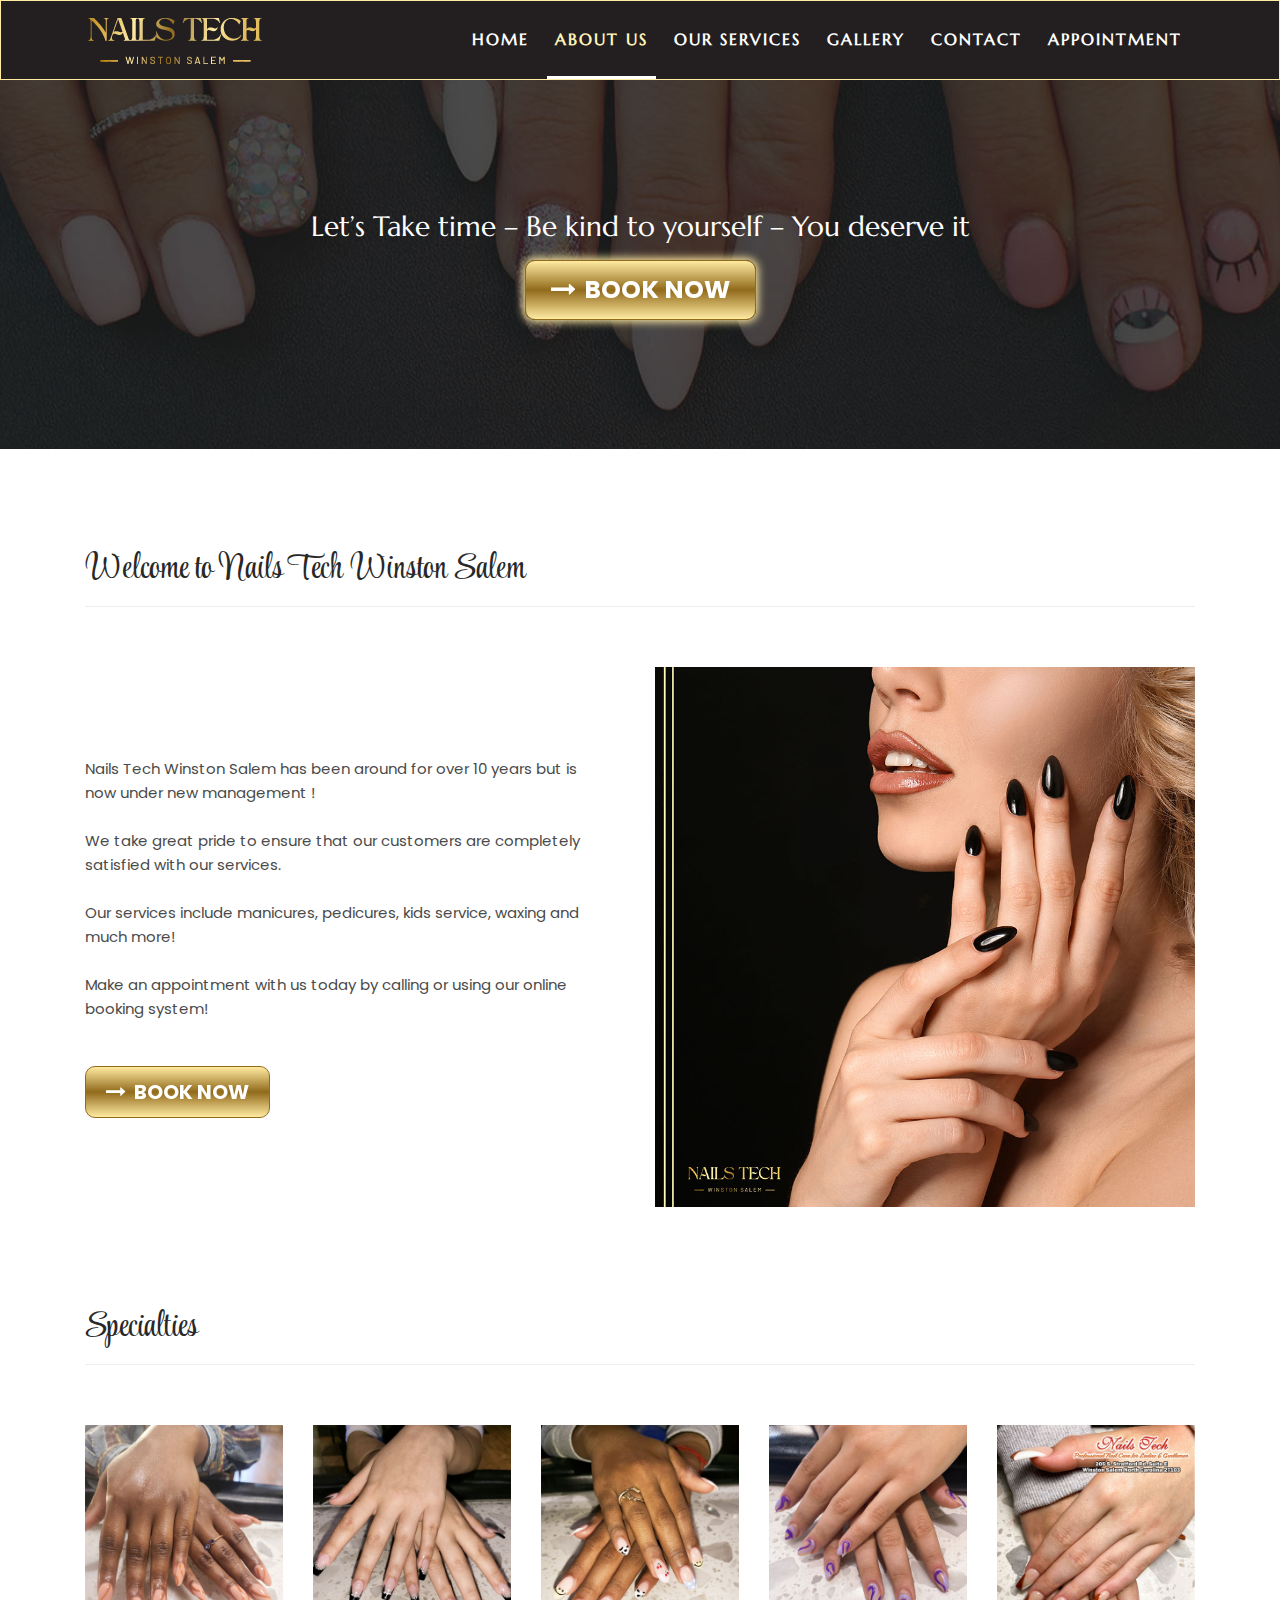
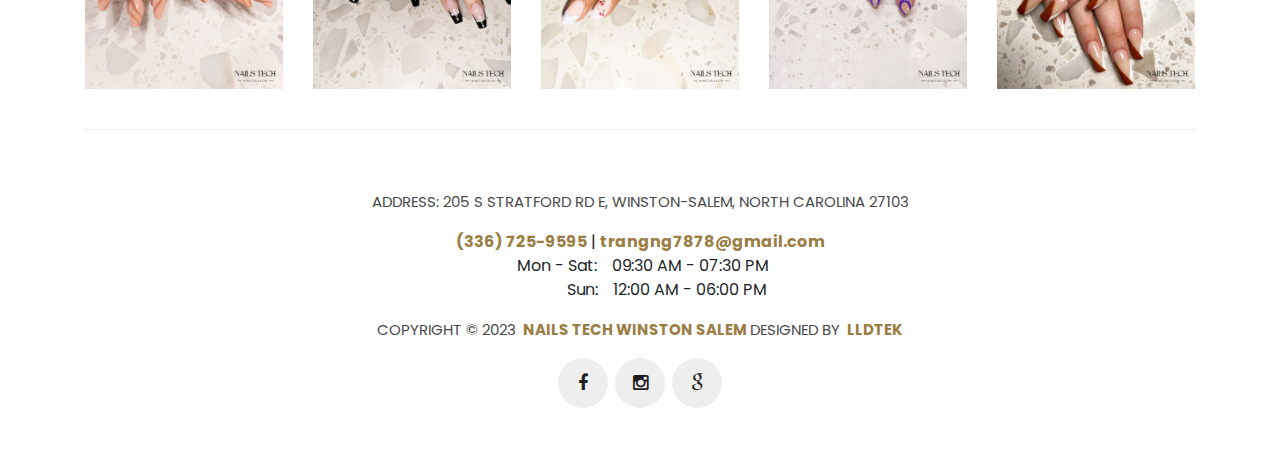
==== about.html @ 06a08e95 "AAA" ====
<!DOCTYPE html>
<html lang="en">

  <head>
    <meta charset="utf-8">
    <meta name="viewport" content="width=device-width, initial-scale=1, shrink-to-fit=no">
    <meta name="description" content="">
    <meta name="author" content="">
    <link href="https://fonts.googleapis.com/css?family=Poppins:100,200,300,400,500,600,700,800,900&display=swap" rel="stylesheet">

    <title>About | Nails Tech Winston Salem</title>
    <link rel="icon" type="image/x-icon" href="assets/images/Nails-tech-winston-salem-favicon.svg">
    <!-- Bootstrap core CSS -->
    <link href="vendor/bootstrap/css/bootstrap.min.css" rel="stylesheet">

    <!-- Additional CSS Files -->
    <link rel="stylesheet" href="assets/css/fontawesome.css">
    <link rel="stylesheet" href="assets/css/templatemo-sixteen.css">
    <link rel="stylesheet" href="assets/css/owl.css">
    <link rel="icon" href="assets/images/Nails-tech-winston-salem-favicon.svg">
  
    <!--font -->
    <link rel="preconnect" href="https://fonts.googleapis.com">
    <link rel="preconnect" href="https://fonts.gstatic.com" crossorigin>
    <link href="https://fonts.googleapis.com/css2?family=Marcellus&display=swap" rel="stylesheet">
  
    <link rel="stylesheet" href="assets/css/hover.css">
  
    <link rel="preconnect" href="https://fonts.googleapis.com">
    <link rel="preconnect" href="https://fonts.gstatic.com" crossorigin>
    <link href="https://fonts.googleapis.com/css2?family=Style+Script&display=swap" rel="stylesheet">

  </head>

  <body>

    <!-- ***** Preloader Start ***** -->
    <div id="preloader">
        <div class="jumper">
            <div></div>
            <div></div>
            <div></div>
        </div>
    </div>  
    <!-- ***** Preloader End ***** -->


    <!-- Header -->
    <header class="">
      <nav class="navbar navbar-expand-lg">
        <div class="container">
          <a class="navbar-brand" href="index.html">
            <img src="assets/images/Nails-tech-winston-salem-logo-gold.png" alt="Nails Tech Winston Salem">
          </a>
          <button class="navbar-toggler" type="button" data-toggle="collapse" data-target="#navbarResponsive"
                  aria-controls="navbarResponsive" aria-expanded="false" aria-label="Toggle navigation">
            <span class="navbar-toggler-icon"></span>
          </button>
          <div class="collapse navbar-collapse" id="navbarResponsive">
            <ul class="navbar-nav ml-auto">
              <li class="nav-item">
                <a class="nav-link" href="index.html">Home
                  <span class="sr-only">(current)</span>
                </a>
              </li>
              <li class="nav-item active">
                <a class="nav-link" href="about.html">About Us</a>
              </li>
              <li class="nav-item">
                <a class="nav-link" href="services.html">Our Services</a>
              </li>
              <li class="nav-item">
                <a class="nav-link" href="gallery.html">Gallery</a>
              </li>
              <!--<li class="nav-item">-->
              <!--<a class="nav-link" href="tel:4702708971" target="_blank">Booking</a>-->
              <!--</li>-->
              <li class="nav-item">
                <a class="nav-link" href="contact.html">Contact</a>
              </li>
              <li class="nav-item">
                <a class="nav-link" target="_blank"
                   href="https://www.facebook.com/nailstechwinstonsalem">Appointment</a>
              </li>
            </ul>
          </div>
        </div>
      </nav>
    </header>

    <!-- Page Content -->
    <div class="page-heading about-heading header-text" style="background-image: url(assets/images/home/Nails-tech-winston-salem-banner-04.jpg);">
      <div class="container">
        <div class="row">
          <div class="col-md-12">
            <div class="text-content text-banner-01">
              <h3 class="text-white text-center padding-booking mb-3">Let’s Take time – Be kind to yourself – You deserve it</h3>
              <a target="_blank"
                 href="https://www.facebook.com/nailstechwinstonsalem"
                 class="filled-button online-booking-btn hvr-wobble-horizontal">
                <span><i class="fa fa-long-arrow-right mr-2"></i></span>Book Now</a>
          </div>
          </div>
        </div>
      </div>
    </div>


    <div class="best-features about-features">
      <div class="container">
        <div class="row">
          <div class="col-md-12">
            <div class="section-heading">
              <h2>Welcome to Nails Tech Winston Salem</h2>
            </div>
          </div>
        </div>
        <div class="row">
          <div class="col-md-12 col-lg-6 align-items-center d-flex">
            <div class="left-content">
              <p class="pl-0 no-border">Nails Tech Winston Salem has been around for over 10 years but is now under new management !
                <br><br>
                We take great pride to ensure that our customers are completely satisfied with our services. <br><br>
                Our services include manicures, pedicures, kids service, waxing and much more! <br><br>
                Make an appointment with us today by calling or using our online booking system! <br>
              </p>
              <a target="_blank"
                 href="https://www.facebook.com/nailstechwinstonsalem"
                 class="filled-button online-booking-btn hvr-wobble-horizontal btn-book-promotion">
                <span><i class="fa fa-long-arrow-right mr-2"></i></span>Book Now</a>
            </div>
  
          </div>
          <div class="col-md-12 col-lg-6 align-items-center d-flex">
            <div class="right-image">
              <img src="assets/images/home/Nails-tech-winston-salem-about.jpg" alt="Nails Tech Winston Salem">
            </div>
          </div>
        </div>
      </div>
    </div>


    <div class="happy-clients">
      <div class="container">
        <div class="row">
          <div class="col-md-12">
            <div class="section-heading">
              <h2>Specialties</h2>
            </div>
          </div>
          <div class="col-md-12">
            <div class="owl-clients owl-carousel">
              <div class="thumbnail">
                <a href="assets/images/gallery/Nails-tech-winston-salem-gallery-01.jpg">
                  <img src="assets/images/gallery/Nails-tech-winston-salem-gallery-01.jpg" alt="Nails Tech Winston Salem Specialties 01">
                </a>
              </div>
              
              <div class="thumbnail">
                <a href="assets/images/gallery/Nails-tech-winston-salem-gallery-02.jpg">
                  <img src="assets/images/gallery/Nails-tech-winston-salem-gallery-02.jpg" alt="Nails Tech Winston Salem Specialties 02">
                </a>
              </div>
              
              <div class="thumbnail">
                <a href="assets/images/gallery/Nails-tech-winston-salem-gallery-03.jpg">
                  <img src="assets/images/gallery/Nails-tech-winston-salem-gallery-03.jpg" alt="Nails Tech Winston Salem Specialties 03">
                </a>
              </div>
              
              <div class="thumbnail">
                <a href="assets/images/gallery/Nails-tech-winston-salem-gallery-04.jpg">
                  <img src="assets/images/gallery/Nails-tech-winston-salem-gallery-04.jpg" alt="Nails Tech Winston Salem Specialties 04">
                </a>
              </div>
              
              <div class="thumbnail">
                <a href="assets/images/gallery/Nails-tech-winston-salem-gallery-05.jpg">
                  <img src="assets/images/gallery/Nails-tech-winston-salem-gallery-05.jpg" alt="Nails Tech Winston Salem Specialties 05">
                </a>
              </div>
             
            </div>
          </div>
        </div>
      </div>
    </div>

    <footer>
      <div class="container">
        <div class="row">
          <div class="col-md-12">
            <div class="inner-content">
              <p class="mb-3">Address: 205 S Stratford Rd E, Winston-Salem, North Carolina 27103</p>
              <a href="tel:+13367259595" class="text-red">(336) 725-9595</a>
              <span>|</span>
              <a href="" class="text-red">trangng7878@gmail.com</a>
              <ul class="mb-3">
                <li><a><span class="left-column-day">Mon - Sat: </span>09:30 AM - 07:30 PM</a></li>
                <li><a><span class="left-column-day">Sun: </span>12:00 AM - 06:00 PM</a></li>
              </ul>
              <p class="mb-3">
                Copyright &copy; 2023 <a href=""><b>Nails Tech Winston Salem </b></a> Designed by <a rel="nofollow noopener" href="https://www.lldtek.com" target="_blank"><b>LLDTEK</b></a>
              </p>
              <div class="col-md-12">
                <div class="center-content">
                  <ul class="social-icons">
                    <li><a href="https://www.facebook.com/nailstechwinstonsalem" target="_blank"><i
                            class="fa fa-facebook"></i></a></li>
                    <li><a href="https://www.instagram.com/nailstech.winstonsalem" target="_blank"><i
                            class="fa fa-instagram"></i></a></li>
                    <li><a href="https://goo.gl/maps/ouCibdZBUZsSp1ty6" target="_blank"><i
                            class="fa fa-google"></i></a></li>
                  </ul>
                </div>
              </div>
            </div>
          </div>
        </div>
      </div>
    </footer>


    <!-- Bootstrap core JavaScript -->
    <script src="vendor/jquery/jquery.min.js"></script>
    <script src="vendor/bootstrap/js/bootstrap.bundle.min.js"></script>


    <!-- Additional Scripts -->
    <script src="assets/js/custom.js"></script>
    <script src="assets/js/owl.js"></script>
    <script src="assets/js/slick.js"></script>
    <script src="assets/js/isotope.js"></script>
    <script src="assets/js/accordions.js"></script>


    <script language = "text/Javascript"> 
      cleared[0] = cleared[1] = cleared[2] = 0; //set a cleared flag for each field
      function clearField(t){                   //declaring the array outside of the
      if(! cleared[t.id]){                      // function makes it static and global
          cleared[t.id] = 1;  // you could use true and false, but that's more typing
          t.value='';         // with more chance of typos
          t.style.color='#fff';
          }
      }
    </script>


  </body>

</html>
---- assets/css/templatemo-sixteen.css ----
body {
  font-family: 'Poppins', sans-serif;
  overflow-x: hidden;
  text-rendering: optimizeLegibility;
  -webkit-font-smoothing: antialiased;
  -moz-osx-font-smoothing: grayscale;
}
p {
	margin-bottom: 0px;
	font-size: 15px;
	font-weight: 400;
	color: #4a4a4a;
	line-height: 24px;
}
a {
	text-decoration: none!important;
}
ul {
	padding: 0;
	margin: 0;
	list-style: none;
}

h1,h2,h3,h4,h5,h6 {
	margin: 0px;
	font-family: 'Marcellus', serif;

}

ul.social-icons li {
	display: inline-block;
	margin-right: 3px;
}

ul.social-icons li:last-child {
	margin-right: 0px;
}

ul.social-icons li a {
	width: 50px;
	height: 50px;
	display: inline-block;
	line-height: 50px;
	background-color: #eee;
	color: #1e1e1e;
	font-size: 18px;
	text-align: center;
	transition: all .3s;
	border-radius: 100%;
}

ul.social-icons li a:hover {
	background-color: #9b7e45;
	color: #fff;
}

a.filled-button {
	background-image: linear-gradient(to top,  #e8d095, #9b7e45, #e8d095);
	border: 1px solid #9b7e45;
	color: #fff;
	font-size: 16px;
	text-transform: capitalize;
	padding: 10px 20px;
	border-radius: 5px;
	display: inline-block;
	transition: all 0.3s;
	font-weight: 500;
}

a.filled-button:hover {
	background-color: #bd232f;
	color: #fff;
}
a.text-red{
	color: #9b7e45;
	font-weight: bold;
}
a.text-red:hover{
	color: #775b2b;
}
* {
  padding: 0;
  margin: 0;
}
.menu {
  list-style: none;
  height: 48px;
}
.menu li {
  text-align: left;
  color: #fff;
}
.menu li a {
  text-decoration: none;
  font-size: 16px;
  display: block;
  padding: 15px;
  color: #fff;
  background-color: #bd232f;
}
.menu > li {
  float: left;
  border-right: 1px solid #fff;
  position: relative;
}
.menu > li > ul.dropdown_menu {
  position: absolute;
  list-style: none;
  display: none;
  top: 48px;
  left: 0;
  width: 123px;
}
.menu > li:hover > a {
  background-color: #bd232f;
}
.menu > li:hover > ul.dropdown_menu {
  z-index: 100;
  display: block;
}
ul.dropdown_menu > li > ul.submenu {
  position: absolute;
  display: none;
  left: 200px;
  list-style: none;
  width: 200px;
}
ul.dropdown_menu > li:hover > a {
  background-color: #F33F3F !important;
}
ul.dropdown_menu > li:hover > ul.submenu {
  z-index: 100;
  display: block;
}
ul.submenu > li:hover > a {
  background-color: #F33F3F !important;
}
.arrow {
  width: 0;
  height: 0;
  display: inline-block;
  vertical-align: middle;
  margin-left: 7px;
}
.arrow-down {
  border-left: 9px solid transparent;
  border-right: 9px solid transparent;
  border-top: 9px solid #fff;
  /*padding-left: 10px;*/    /*H edit*/
}

.section-heading {
	text-align: left;
	margin-bottom: 60px;
	border-bottom: 1px solid #eee;
}

.section-heading h2 {
	font-family: 'Style Script', cursive;
	font-size: 35px;
	font-weight: 400;
	color: #282828;
	margin-bottom: 15px;
}

.products-heading {
	background-image: url(../images/products-heading.jpg);
}

.about-heading {
	background-image: url(../images/about-heading.jpg);
}

.contact-heading {
	background-image: url(../images/contact-heading.jpg);
}

.page-heading {
	padding: 210px 0px 130px 0px;
	text-align: center;
	background-position: center center;
	background-repeat: no-repeat;
	background-size: cover;
}

.page-heading .text-content h4 {
	color: #f33f3f;
	font-size: 22px;
	text-transform: uppercase;
	font-weight: 700;
	margin-bottom: 15px;
}

.page-heading .text-content h2 {
	color: #fff;
	font-size: 62px;
	text-transform: uppercase;
	letter-spacing: 5px;
}

#preloader {
  overflow: hidden;
  /*background: #f33f3f;*/
  left: 0;
  right: 0;
  top: 0;
  bottom: 0;
  position: fixed;
  z-index: 9999999;
  color: #fff;
}

#preloader .jumper {
  left: 0;
  top: 0;
  right: 0;
  bottom: 0;
  display: block;
  position: absolute;
  margin: auto;
  width: 50px;
  height: 50px;
}

#preloader .jumper > div {
  background-color: #fff;
  width: 10px;
  height: 10px;
  border-radius: 100%;
  -webkit-animation-fill-mode: both;
  animation-fill-mode: both;
  position: absolute;
  opacity: 0;
  width: 50px;
  height: 50px;
  -webkit-animation: jumper 1s 0s linear infinite;
  animation: jumper 1s 0s linear infinite;
}

#preloader .jumper > div:nth-child(2) {
  -webkit-animation-delay: 0.33333s;
  animation-delay: 0.33333s;
}

#preloader .jumper > div:nth-child(3) {
  -webkit-animation-delay: 0.66666s;
  animation-delay: 0.66666s;
}

@-webkit-keyframes jumper {
  0% {
    opacity: 0;
    -webkit-transform: scale(0);
    transform: scale(0);
  }
  5% {
    opacity: 1;
  }
  100% {
    -webkit-transform: scale(1);
    transform: scale(1);
    opacity: 0;
  }
}

@keyframes jumper {
  0% {
    opacity: 0;
    -webkit-transform: scale(0);
    transform: scale(0);
  }
  5% {
    opacity: 1;
  }
  100% {
    opacity: 0;
  }
}


/* Header Style */
header {
	position: absolute;
	z-index: 99999;
	width: 100%;
	height: 80px;
	background-color: #231F20;
	border: 1px solid #FFEBA2;
	-webkit-transition: all 0.3s ease-in-out 0s;
    -moz-transition: all 0.3s ease-in-out 0s;
    -o-transition: all 0.3s ease-in-out 0s;
    transition: all 0.3s ease-in-out 0s;
}
header .navbar {
	padding: 0;
}
.background-header .navbar {
	/*padding: 17px 0px;*/

}
.background-header {
	top: 0;
	position: fixed;
	background: #1e1e1e !important;
	box-shadow: 0px 1px 10px rgba(0,0,0,0.1);
}
.background-header .navbar-brand h2 {
	color: #bd232f!important;
}
.background-header .navbar-nav a.nav-link {
	color: #fff !important;
}
.background-header .navbar-nav .nav-link:hover,
.background-header .navbar-nav .active>.nav-link,
.background-header .navbar-nav .nav-link.active,
.background-header .navbar-nav .nav-link.show,
.background-header .navbar-nav .show>.nav-link {
	color: #fff473!important;
}
.navbar .navbar-brand {
	float: 	left;
	/*margin-top: -12px;*/
	outline: none;
}
.navbar .navbar-brand h2 {
	color: #fff;
	text-transform: uppercase;
	font-size: 24px;
	font-weight: 700;
	-webkit-transition: all .3s ease 0s;
    -moz-transition: all .3s ease 0s;
    -o-transition: all .3s ease 0s;
    transition: all .3s ease 0s;
}
.navbar .navbar-brand h2 em {
	font-style: normal;
	color: #d6b696;
}
#navbarResponsive {
	z-index: 999;
}
.navbar-collapse {
	text-align: center;
}
.navbar .navbar-nav .nav-item {
	margin: 0px 15px;
}
.navbar .navbar-nav a.nav-link {
	text-transform: uppercase;
	font-size: 16px;
	font-weight: 700;
	letter-spacing: 2px;
	color: #fff;
	transition: all 0.5s;
	margin-top: 5px;
	font-family: 'Marcellus', serif;
}
.navbar .navbar-nav .nav-link:hover,
.navbar .navbar-nav .active>.nav-link,
.navbar .navbar-nav .nav-link.active,
.navbar .navbar-nav .nav-link.show,
.navbar .navbar-nav .show>.nav-link {
	color: #FFF4B7;
	padding-bottom: 25px;
	border-bottom: 3px solid #fff;
}
.navbar .navbar-toggler-icon {
	background-image: none;
}
.navbar .navbar-toggler {
	/*border-color: #fff;*/
	/*background-color: #fff;	*/
	height: 36px;
	outline: none;
	border-radius: 0px;
	position: absolute;
	right: 30px;
	top: 20px;
}
.navbar .navbar-toggler-icon:after {
	content: '\f0c9';
	color: #fff;
	font-size: 18px;
	line-height: 26px;
	font-family: 'FontAwesome';
}
.navbar-toggler{
	padding: .25rem 0;
}



/* Banner Style */
.banner {
	position: relative;
	text-align: center;
	padding-top: 80px;
	background: #000;
}

.banner-item-01 {
	padding: 350px 0px;
	/*background-image: url(../images/slide_01.jpg);*/
	background-size: cover;
	background-image: url('../images/home/Nails-tech-winston-salem-banner-01.jpg');
	background-repeat: no-repeat;
	background-position: center;
}

.banner-item-02 {
	padding: 350px 0px;
	background-image: url('../images/home/Nails-tech-winston-salem-banner-02.jpg');
	background-size: cover;
	background-repeat: no-repeat;
	background-position: 0%;
}

.banner-item-03 {
	padding: 350px 0px;
	background-image: url('../images/home/Nails-tech-winston-salem-banner-03.jpg');
	background-size: cover;
	background-repeat: no-repeat;
	background-position: center center;
}

.banner .banner-item {
	max-height: 600px;
}

.banner .text-content {
	position: absolute;
	top: 50%;
	transform: translateY(-50%);
	text-align: center;
	width: 100%;
}

.banner .text-content h3 {
	color: #fff;
	/*font-size: 22px;*/
	/*text-transform: uppercase;*/
	font-weight: 300;
	margin-bottom: 15px;
}

.banner .text-content h2 {
	color: #fff;
	font-size: 62px;
	text-transform: uppercase;
	letter-spacing: 5px;
}

.owl-banner .owl-dots .owl-dot {
  border-radius: 3px;
}
.owl-banner .owl-dots {
    display: -webkit-box;
    display: -webkit-flex;
    display: -ms-flexbox;
    display: flex;
    -ms-flex-pack: center;
    -webkit-justify-content: center;
    justify-content: center;
    position: absolute;
    left: 50%;
    transform: translateX(-50%);
    bottom: 30px;
}
.owl-banner .owl-dots .owl-dot {
    width: 10px;
    height: 10px;
    border-radius: 50%;
    margin: 0 10px;
    background-color: #fff;
    opacity: 0.5;
}
.owl-banner .owl-dots .owl-dot:focus {
    outline: none
}
.owl-banner .owl-dots .owl-dot.active {
    background-color: #fff;
    opacity: 1;
}



/* Latest Produtcs */

.latest-products {
	margin-top: 100px;
}

.latest-products .section-heading a {
	float: right;
	margin-top: -35px;
	text-transform: uppercase;
	font-size: 13px;
	font-weight: 700;
	color: #f33f3f;
}

.product-item {
	margin-bottom: 30px;
}

.product-item .down-content {
	padding: 15px 0 15px 0;
	position: relative;
	text-align: center;
}

.product-item img {
	width: 100%;
	overflow: hidden;
	border-radius: 20px;
}

.product-item .down-content h4 {
	font-size: 20px;
	color: #222;
	margin-bottom: 0;
	text-transform: uppercase;
}
.product-item .down-content h4:hover {
	color: #bd232f;
}

.product-item .down-content h6 {
	position: absolute;
	top: 30px;
	right: 30px;
	font-size: 18px;
	color: #121212;
}

.product-item .down-content p {
	margin-bottom: 20px;
}

.product-item .down-content ul li {
	display: inline-block;
}

.product-item .down-content ul li i {
	color: #c19f80;
	font-size: 15px;
}

.product-item .down-content .arrow {
	position: absolute;
	right: 30px;
	bottom: 30px;
	font-size: 13px;
	color: #f33f3f;
	font-weight: 500;
}




/* Best Features */

.about-features {
	margin-top: 100px!important;
}

.about-features p {
	border-bottom: 1px solid #eee;
	padding-bottom: 20px;
}

.about-features .container .row {
	padding-bottom: 0px!important;
	border-bottom: none!important;
}

.best-features {
	margin-top: 50px;
}

.best-features .container .row {
	border-bottom: 1px solid #eee;
	padding-bottom: 60px;
}

.best-features img {
	width: 100%;
	overflow: hidden;
}

.best-features h4 {
	font-size: 30px;
	color: #333;
	margin-bottom: 20px;
}

.best-features ul.featured-list li {
	display: block;
	margin-bottom: 10px;
}

.best-features p {
	margin-bottom: 25px;
	padding: 0 15px;
}

.best-features ul.featured-list li a {
	font-size: 15px;
	color: #4a4a4a;
	font-weight: 300;
	transition: all .3s;
	position: relative;
	padding-left: 13px;
}

.best-features ul.featured-list li a:before {
	content: '';
	width: 5px;
	height: 5px;
	display: inline-block;
	background-color: #4a4a4a;
	position: absolute;
	left: 0;
	transition: all .3s;
	top: 8px;
}

.best-features ul.featured-list li a:hover {
	color: #bd232f ;
}

.best-features ul.featured-list li a:hover::before {
	background-color: #f33f3f;
}

.best-features .filled-button {
	margin-top: 20px;
}





/* Call To Action */
.booking-at-bottom{
	padding: 90px 0;
}
.booking-at-bottom .inner-content{
	width: 70%;
	margin: 0 auto;
}
.booking-at-bottom h1{
	color: #fff;
    font-family: 'Style Script', cursive;
	/*letter-spacing: 0.2rem;*/
}
.call-to-action .inner-content {
	/*margin-top: 60px;*/
	/*padding: 30px;*/
	background-color: #f7f7f7;
	border-radius: 5px;
	text-align: center;
}
.booking-at-bottom .filled-button{
	text-transform: uppercase;
	width: auto !important;
}

.call-to-action .inner-content h4 {
	font-size: 17px;
	color: #bd232f;
	margin-bottom: 15px;
}

.call-to-action .inner-content em {
	font-style: normal;
	font-weight: 700;
}

.call-to-action .inner-content .col-md-4 {
	text-align: right;
}

.call-to-action .inner-content .filled-button {
	margin-top: 12px;
}




/* Footer */

footer {
	text-align: center;
}

footer .inner-content {
	border-top: 1px solid #eee;
	/*margin-top: 60px;*/
	padding: 60px 0px;
}

footer .inner-content p {
	text-transform: uppercase;
}

footer .inner-content p a {
	color: #bd232f;
	margin-left: 3px;
}
footer .inner-content p a:hover b {
	color: #775b2b !important;
	/*margin-left: 3px;*/
}





/* Product Page */

.products {
	margin-top: 100px;
}

.products .filters {
	text-align: center;
	border-bottom: 1px solid #eee;
	padding-bottom: 30px;
	margin-bottom: 60px;
}

.products .filters li {
	text-transform: uppercase;
	font-size: 20px;
	font-weight: 700;
	color: #121212;
	display: inline-block;
	margin: 0px 10px;
	transition: all .3s;
	cursor: pointer;
}

.products .filters ul li.active,
.products .filters ul li:hover {
  color: #9b7e45;
}

.products ul.pages {
	margin-top: 30px;
	text-align: center;
}

.products ul.pages li {
	display: inline-block;
	margin: 0px 2px;
}

.products ul.pages li a {
	width: 44px;
	height: 44px;
	display: inline-block;
	line-height: 42px;
	border: 1px solid #eee;
	font-size: 15px;
	font-weight: 700;
	color: #121212;
	transition: all .3s;
}

.products ul.pages li a:hover,
.products ul.pages li.active a {
	background-color: #f33f3f;
	border-color: #f33f3f;
	color: #fff;
}



/* Team Members */

.team-members {
	margin-top: 100px;
}

.team-member {
	border: 1px solid #eee;
	margin-bottom: 30px;
}

.team-member img {
	width: 100%;
	overflow: hidden;
}

.team-member .down-content {
	padding: 30px;
	text-align: center;
}

.team-member .thumb-container {
	position: relative;
}

.team-member .thumb-container .hover-effect {
	position: absolute;
	background-color: rgba(243,63,63,0.9);
	top: 0;
	left: 0;
	width: 100%;
	height: 100%;
	opacity: 0;
	visibility: hidden;
	transition: all .5s;
}

.team-member .thumb-container .hover-effect .hover-content {
	position: absolute;
	display: inline-block;
	width: 100%;
	text-align: center;
	top: 50%;
	transform: translateY(-50%);
}

.team-member .thumb-container .hover-effect .hover-content ul.social-icons li a:hover {
	background-color: #fff;
	color: #f33f3f;
}

.team-member:hover .hover-effect {
	visibility: visible;
	opacity: 1;
}

.team-member .down-content h4 {
	font-size: 17px;
	color: #bd232f;
	margin-bottom: 8px;
}

.team-member .down-content span {
	display: block;
	font-size: 13px;
	color: #f33f3f;
	font-weight: 500;
	margin-bottom: 20px;
}




/* Services */

.services {
	background-image: url(../images/services-bg.jpg);
	background-position: center center;
	background-repeat: no-repeat;
	background-size: cover;
	background-attachment: fixed;
	padding: 100px 0px;
}

.services .service-item {
	text-align: center;
}

.services .service-item .icon {
	background-color: #f7f7f7;
	padding: 40px;
}

.services .service-item .icon i {
	width: 100px;
	height: 100px;
	display: inline-block;
	text-align: center;
	line-height: 100px;
	background-color: #f33f3f;
	color: #fff;
	font-size: 32px;
}

.services .service-item .down-content {
	background-color: #fff;
	padding: 40px 30px;
}

.services .service-item .down-content h4 {
	font-size: 17px;
	color: #1a6692;
	margin-bottom: 20px;
}

.services .service-item .down-content p {
	margin-bottom: 25px;
}




/* Clients */

.happy-clients {
	margin-top: 100px;
	margin-bottom: 40px;
}

.happy-clients .client-item img {
	max-width: 100%;
	overflow: hidden;
	transition: all .3s;
	cursor: pointer;
}

.happy-clients .client-item img:hover {
	opacity: 0.8;
}




/* Find Us */

.find-us {
	margin-top: 100px;
}

.find-us p {
	border-bottom: 1px solid #eee;
	padding-bottom: 30px;
	margin-bottom: 30px;
}

.find-us h4 {
	font-size: 17px;
	color: #bd232f;
	margin-bottom: 20px;
}

.find-us .left-content {
	margin-left: 30px;
}



/* Send Message */

.send-message {
	margin-top: 100px;
}

.contact-form input {
	font-size: 15px;
	width: 100%;
	height: 44px;
	display: inline-block;
	line-height: 42px;
	border: 1px solid #eee;
	border-radius: 0px;
	margin-bottom: 30px;
}

.contact-form input:focus {
	box-shadow: none;
	border: 1px solid #eee;
}

.contact-form textarea {
	font-size: 15px;
	width: 100%;
	min-width: 100%;
	min-height: 120px;
	height: 120px;
	max-height: 180px;
	border: 1px solid #eee;
	border-radius: 0px;
	margin-bottom: 30px;
}

.contact-form textarea:focus {
	box-shadow: none;
	border: 1px solid #eee;
}

.contact-form button.filled-button {
	background-color: #bd232f;
	color: #fff;
	font-size: 15px;
	text-transform: capitalize;
	font-weight: 300;
	padding: 10px 20px;
	border-radius: 5px;
	display: inline-block;
	transition: all 0.3s;
	border: none;
	outline: none;
	cursor: pointer;
}

.contact-form button.filled-button:hover {
	background-color: #bd232f;
	color: #fff;
}

.accordion {
	margin-left: 30px;
}

.accordion a {
	cursor: pointer;
	font-size: 17px;
	color: #1a6692!important;
	margin-bottom: 20px;
	transition: all .3s;
}

.accordion a:hover {
	color: #f33f3f!important;
}

.accordion a.active {
  color: #f33f3f!important;
}

.accordion li .content {
  display: none;
  margin-top: 10px;
}

.accordion li:first-child {
	border-top: 1px solid #eee;
}

.accordion li {
	border-bottom: 1px solid #eee;
	padding: 15px 0px;
}
.banner h1{
	color: #FFF4B7;
	font-size: 46px;
	font-weight: 600;
	margin-bottom: 30px;
	font-family: 'Style Script', cursive;
	letter-spacing: 4px;
}
.color-price{
	color: #333;
}
.line-dash{
	border: 0;
	height: 0.5px;
	width: 100%;
	margin: 40px 0;
}




/* Responsive Style */
@media (max-width: 768px) {
	.banner .text-content .menu {
		width: 90%;
		margin-left: 5%;
	}
	.banner .text-content h4 {
		font-size: 17px;
	}

	.banner .text-content h2 {
		font-size: 36px;
		letter-spacing: 0.5px;
	}
	.banner-item-01,
	.banner-item-02,
	.banner-item-03 {
		padding: 180px 0px;
		background-position: 52%;
	}
	.page-heading .text-content h4 {
		font-size: 22px;
	}
	.banner-item-02{
		background-position: 53%;
	}
	.page-heading .text-content h2 {
		font-size: 36px;
		letter-spacing: 0.5px;
	}
	.latest-products .section-heading a {
		float: none;
		margin-top: 0px;
		display: block;
		margin-bottom: 20px;
	}
	.product-item .down-content h4 {
		margin-bottom: 5px!important;
	}
	.product-item .down-content h6 {
		top: 5px!important;
		left: 1px!important;
	}
	.product-item .down-content .arrow {
		left: 1px!important;
		/*bottom: 5px!important;*/
		bottom: 0px!important;   /*H edit*/
	}
	.best-features .left-content {
		margin-bottom: 30px;
	}
	.call-to-action .inner-content {
		text-align: center;
	}
	.call-to-action .inner-content .filled-button {
		text-align: center;
		width: 100%;
		margin-top: 20px;
	}
	.about-features img {
		margin-bottom: 30px;
	}
	.service-item {
		margin-bottom: 30px;
	}
	.find-us #map {
		margin-bottom: 30px;
	}
	.find-us .left-content {
		margin-left: 0px;
	}
	.send-message .accordion {
		margin-top: 30px;
		margin-left: 0px;
	}
	.section-heading{
		margin-bottom: 30px;
	}
	.title-small, .title-small-list{
		font-size: 16px !important;
	}
	.add-on .title-small{
		font-size: 14px !important;
	}
	.booking-at-bottom .inner-content {
		width: 100%;
		margin: 0 auto;
	}
}

@media (max-width: 992px) {
	.navbar .navbar-brand . {
		position: absolute;
		left: 30px;
		top: 32px;
	}
	.navbar .navbar-brand {
		width: auto;
	}
	.navbar:after {
		display: none;
	}
	#navbarResponsive {
	    z-index: 99999;
	    position: absolute;
	    top: 80px;
	    left: 0;
	    width: 100%;
	    text-align: center;
	    background-color: #fff;
	    box-shadow: 0px 10px 10px rgba(0,0,0,0.1);
	}
	.navbar .navbar-nav .nav-item {
		border-bottom: 1px solid #eee;
	}
	.navbar .navbar-nav .nav-item:last-child {
		border-bottom: none;
	}
	.navbar .navbar-nav a.nav-link {
		padding: 15px 0px;
		color: #1e1e1e!important;
	}
	.navbar .navbar-nav .nav-link:hover,
	.navbar .navbar-nav .active>.nav-link,
	.navbar .navbar-nav .nav-link.active,
	.navbar .navbar-nav .nav-link.show,
	.navbar .navbar-nav .show>.nav-link {
		color: #000000!important;
		border-bottom: none!important;
		padding-bottom: 15px;
		font-size: 22px;
	}
	.product-item .down-content h4 {
		margin-bottom: 10px;
	}
	.product-item .down-content h6 {
		position: relative;
		top: 0;
		right: 0;
		margin-bottom: 20px;
	}
	.product-item .down-content .arrow {
		position: relative;
		right: 0;
		bottom: 0;
	}
}
@media (min-width: 768px){
	.booking-at-bottom h1{
		letter-spacing: 0.2rem;
		font-size: 3rem;
	}
	.menu > li > ul.dropdown_menu {
		width: 200px !important;
	}
	.menu-item{
		width: 200px;
		float: left;
	}
	.price{
		font-weight: bold;
		color: white;
		text-align: right;
	}
	.navbar .navbar-brand{
		padding: 15px 0;
	}
	.filled-button.online-booking-btn{
		font-size: 25px !important;
		padding: 10px 25px !important;
		font-weight: 700;

		
		background-image: linear-gradient(to top, #FFEBA2, #916A1B, #FFEBA2);
		border: 1px solid #916A1B;
		box-shadow: 0px 0px 8px 2px #FFEBA2;
		color: #fff;
		border-radius: 10px;
		text-transform: uppercase;
	}
	.filled-button.online-booking-btn.btn-book-promotion{
		font-size: 20px !important;
		padding: 10px 20px !important;
		box-shadow: none !important;
		background-image: linear-gradient(to top,  #FFEBA2, #916A1B, #FFEBA2);
		border: 1px solid #916A1B;
	}

	.filled-button.online-booking-btn.text-small{
		font-size: 17px !important;
	}
	.phone-booking{
		font-size: 48px;
		color: white;
		font-weight: 600;
		margin-top: 5px;
	}
	.border-right-col{
		border-right: 1px solid #dee2e6 !important;
	}
	.line-dash{
		/*border: 1px dotted #dedede;*/
	}
	.banner-item-02{
		background-position: center;
	}
}
@media (min-width: 1024px) {
    header .navbar{
        padding: 13px 0;
    }
    .navbar .navbar-nav .nav-item {
        margin: 0px 5px;
    }
    .navbar .navbar-nav .nav-link:hover, .navbar .navbar-nav .active>.nav-link, .navbar .navbar-nav .nav-link.active, .navbar .navbar-nav .nav-link.show, .navbar .navbar-nav .show>.nav-link{
        padding-bottom: 25px;
    }
    .navbar .navbar-brand{
        margin-top: -12px;
    }

	/*Read more button*/
	.product-item .down-content {
		padding: 15px 0 15px 0;
	}
	.menu > li{
		width: 100%;
	}
	.menu li a {
		padding: 15px 10px;
	}
	.product-item .down-content .arrow {
		right: 8px;
		bottom: 23px;
	}
	.product-item .down-content h4{
		font-size: 20px;
	}
	.title-big{
		font-size: 20px !important;
		letter-spacing: 3px;
	}
	.filled-button.online-booking-btn.text-small{
		font-size: 25px !important;
		padding: 10px 35px !important;
	}

	.banner h1{
		font-size: 65px;
	}
}
@media (min-width: 1440px) {
    /*header .navbar{*/
        /*padding: 17px 0px;*/
    /*}*/
    .navbar .navbar-brand{
        margin-top: -12px;
    }
    .navbar .navbar-nav .nav-link:hover, .navbar .navbar-nav .active>.nav-link, .navbar .navbar-nav .nav-link.active, .navbar .navbar-nav .nav-link.show, .navbar .navbar-nav .show>.nav-link{
        padding-bottom: 25px;
    }
	.left-content h4{
		font-size: 40px;
	}
	.title-big{
		font-size: 25px !important;
		letter-spacing: 5px;
	}
	.banner h1{
		font-size: 55px;
	}
}
@media (max-width: 480px){
	.navbar-brand{
		padding: 13px 0;
		margin-left: 20px;
	}
	.phone-booking{
		font-size: 40px !important;
		color: white;
		font-weight: 500;
	}
	.online-booking-btn{
		padding: 10px 20px !important;
		font-size: 20px !important;
	}
	.banner h1{
		font-size: 35px !important;
	}
	.banner-item-01{
		background-position: 15%;
	}
	.product-item .down-content h4{
		font-size: 20px;
	}
}

.menu > li > ul.dropdown_menu{
	width: 180px;
	background: #F33F3F;
}
.dropdown_menu li{
	width: 100%;
	border-bottom: 1px solid white;
}

.price {
	font-weight: bold;
}
button:focus{
	outline: none;
}


/*mneu in Modal*/
.modal{
	z-index: 99999;
}
.menu-popup .menu-item,
.menu-popup .price
{
	color: #bd232f;
}
.modal-body{
	height: 600px;
	overflow-y: scroll;
}
.menu-popup .menu-item{
	width: 460px;
}
.menu-popup li{
	border-bottom: 1px solid #f4f4f4;
	width: 100%;
}
.text-black{
	color: #bd232f;
}
a{
	cursor: pointer;
}
.menu-popup li.no-line{
	border: none;
}
.left-column-day{
	width: 100px;
	display: inline-block;
	text-align: right;
	padding-right: 15px;
}
b{
	color: #9b7e45 !important;
	font-weight: bold;
}


.text-banner-01 h3{
	color: white;
}
.banner .text-content h3, .text-banner-01 h3{
	margin-bottom: 30px;
}
.color-yellow{
	color: #fff473;
}
.no-border{
	border-bottom: none !important;
}
.text-bold{
	color: #000;
	font-weight: bold;
	display: block;
	font-size: 18px;
	width: 100%;
}
.ul-service li{
	color: #4a4a4a;
	font-weight: 400;
	font-size: 15px;
	padding: 3px 0;
}
.products .filters li.description{
	font-size: 16px;
	font-weight: 300;
	text-transform: none;
	padding: 10px 0;
	margin-bottom: 30px;
}

/*css for SERVICE MENU*/
.background-service{
	background-image: url("../images/ourservice/sunny-nails-service-01.jpg");
	min-height: 150px;
}
.title-service{
	padding: 50px 0;
	color: white;

}
.title-service{
	font-size: 30px;
	color: white;
}
.description p{
	font-size: 15px;
	color: #626262;
	margin-bottom: 20px;
 	text-align: justify;
}

.div-title{
	border-top: 1px solid rgba(255,255,255,0.1);
}
.title-big{
	font-size: 29px;
	color: #775b2b;
	font-weight: 300;
	padding: 16px 0 16px 0;
	letter-spacing: 4px;
	font-family: 'Marcellus', serif;
	text-transform: uppercase;
	border-bottom: 1px dotted #dedede;
}
.title-big-sub{
	font-size: 22px;
	color: #bd232f ;
	font-weight: 300;
	padding: 0 0 0 16px;
	letter-spacing: 1px;
	font-family: 'Marcellus', serif;
	text-transform: uppercase;
}
.title-small, .title-small-list{
	font-size: 17px;
	color: #555 ;
	margin: 0;
	padding: 5px 0;
	line-height: 1.2;
}
.title-small-list{
	margin-bottom: 16px;
}
.text-price{
	font-size: 16px;
	font-weight: bold;
	padding-left: 14px;
}
.border-right-img{
	border-right: 1px solid rgba(255,255,255,0.1);
}
.border-right-img img{
	max-width: 100%;
	border-radius: 20px;
}

.color-bold{
	color: #a5792b;
}
#women .owl-item:hover h4{
	color: #ffde97;
}
@media(min-width: 768px){
	.title-big{
		padding: 0 0 10px 0;
		font-size: 25px;
	}
}

.add-on .title-small{
	font-size: 15px;
	font-weight: 400;
}
.add-on .price{
	font-weight: 400;
	font-size: 15px;
	color: black;
}
.color-grey{
	color: #999;
}
.title-small-sub{
	font-size: 15px;
	color: #666;
	padding-left: 10px;
}
.description p{
	margin-bottom: 10px;
}
h4.font-small{
	font-size: 1.5rem;
}
.line-dash-small{
	margin: 20px 0;
	border: 1px dotted #dedede;
	height: 0.5px;
	width: 100%;
}
.call-to-action .inner-content.no-background{
	background-color: transparent;
}
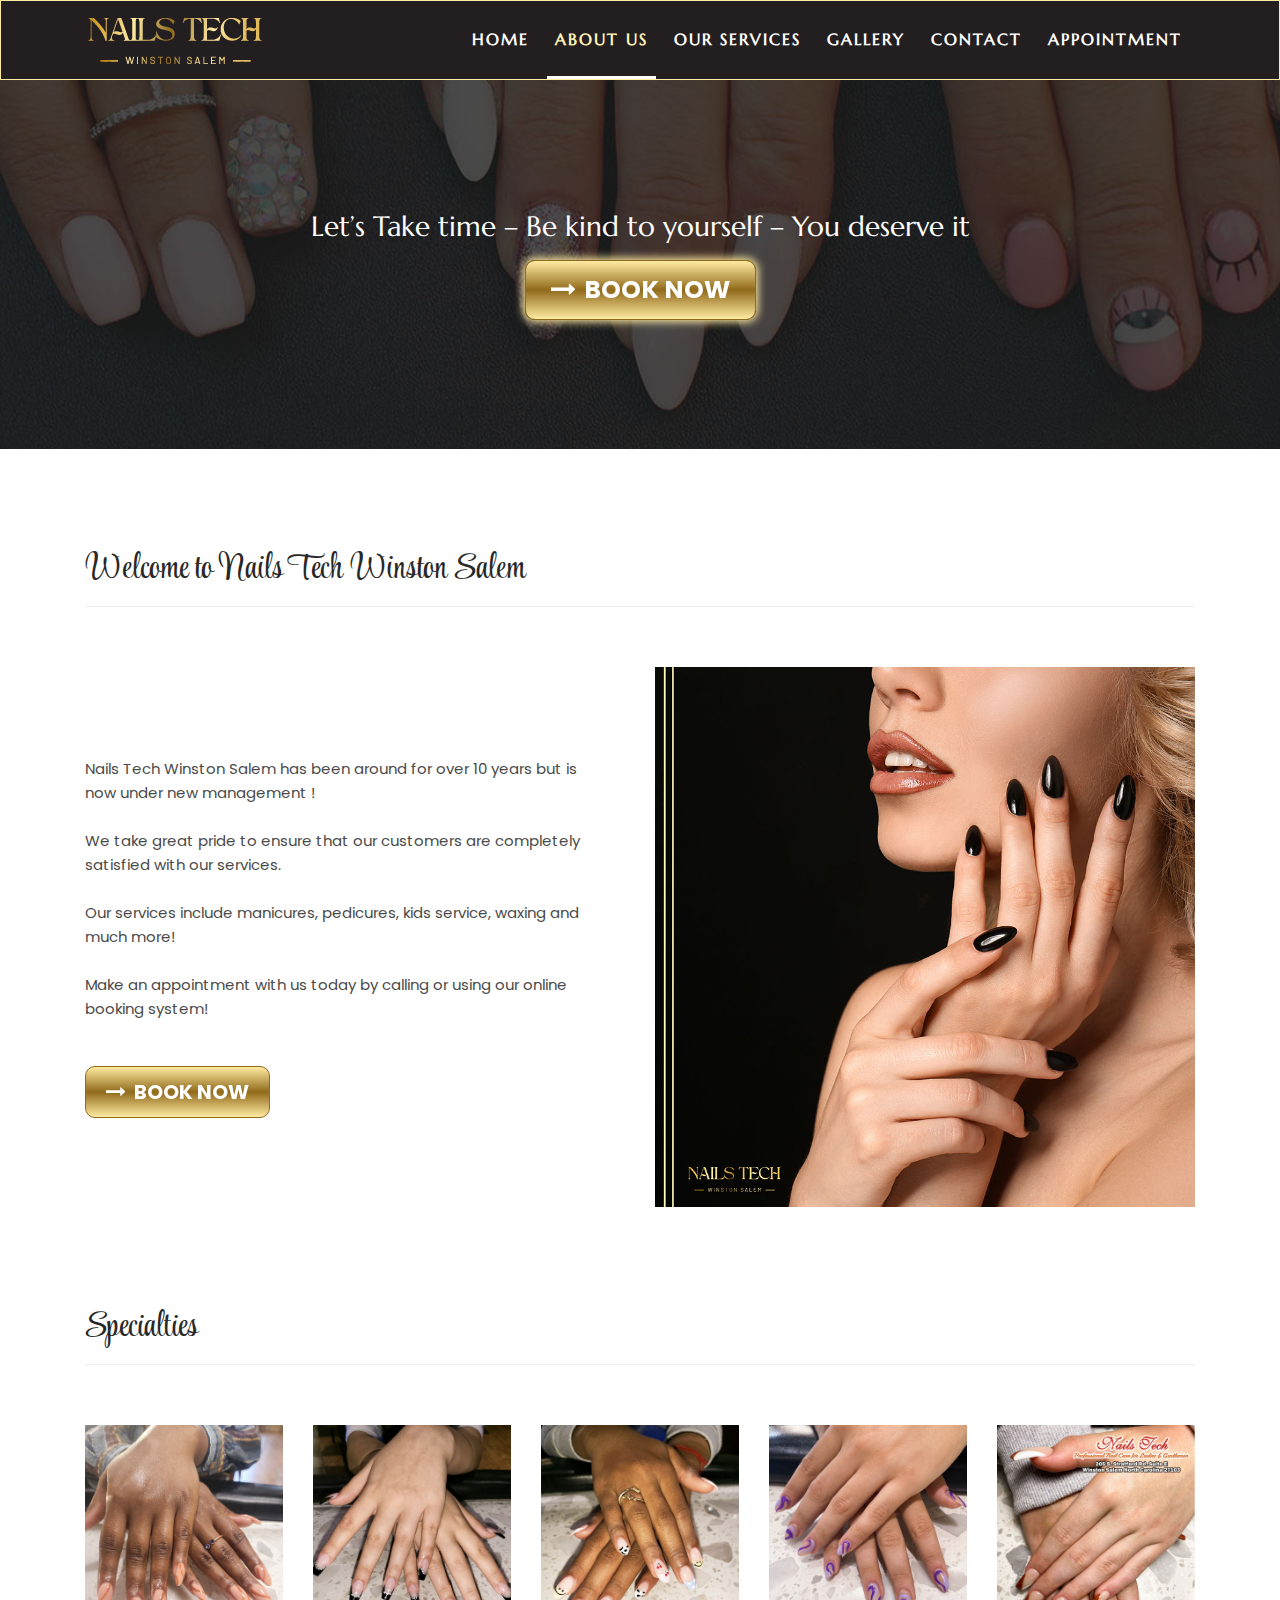
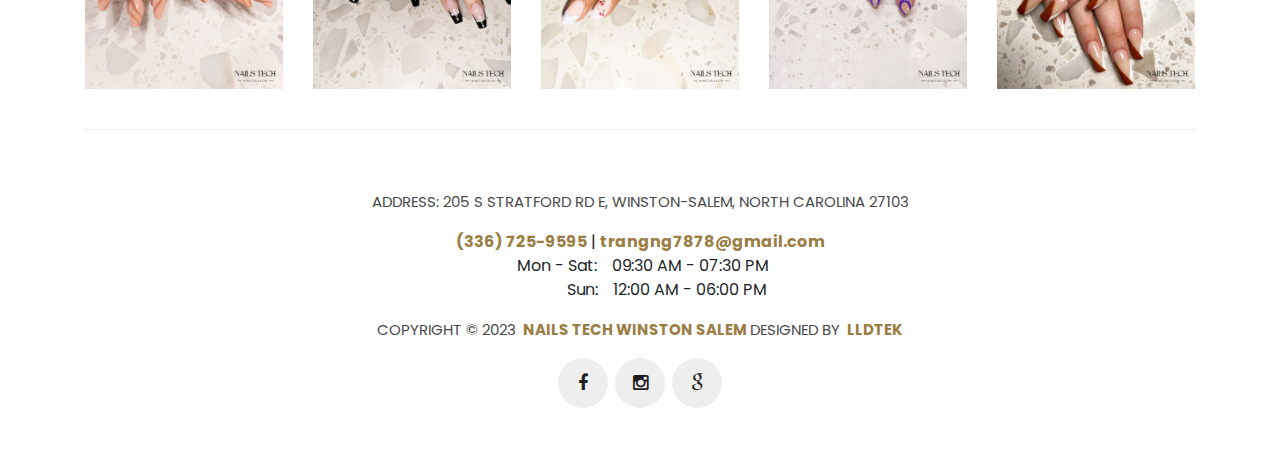
==== commit 7fc6e961: "Link Appointment" ====
--- a/about.html
+++ b/about.html
@@ -80,7 +80,7 @@
               </li>
               <li class="nav-item">
                 <a class="nav-link" target="_blank"
-                   href="https://www.facebook.com/nailstechwinstonsalem">Appointment</a>
+                   href="https://www.lldtek.com/salon/appt/NTU1MTJ8bmFpbHN0ZWNoMjA1fE5DXzA4NTMzfDU5NmFmNjUxYmUzYTZmMDkxZGYxZGE4YTVhYTRiOGVh">Appointment</a>
               </li>
             </ul>
           </div>
@@ -96,7 +96,7 @@
             <div class="text-content text-banner-01">
               <h3 class="text-white text-center padding-booking mb-3">Let’s Take time – Be kind to yourself – You deserve it</h3>
               <a target="_blank"
-                 href="https://www.facebook.com/nailstechwinstonsalem"
+                 href="https://www.lldtek.com/salon/appt/NTU1MTJ8bmFpbHN0ZWNoMjA1fE5DXzA4NTMzfDU5NmFmNjUxYmUzYTZmMDkxZGYxZGE4YTVhYTRiOGVh"
                  class="filled-button online-booking-btn hvr-wobble-horizontal">
                 <span><i class="fa fa-long-arrow-right mr-2"></i></span>Book Now</a>
           </div>
@@ -125,7 +125,7 @@
                 Make an appointment with us today by calling or using our online booking system! <br>
               </p>
               <a target="_blank"
-                 href="https://www.facebook.com/nailstechwinstonsalem"
+                 href="https://www.lldtek.com/salon/appt/NTU1MTJ8bmFpbHN0ZWNoMjA1fE5DXzA4NTMzfDU5NmFmNjUxYmUzYTZmMDkxZGYxZGE4YTVhYTRiOGVh"
                  class="filled-button online-booking-btn hvr-wobble-horizontal btn-book-promotion">
                 <span><i class="fa fa-long-arrow-right mr-2"></i></span>Book Now</a>
             </div>
